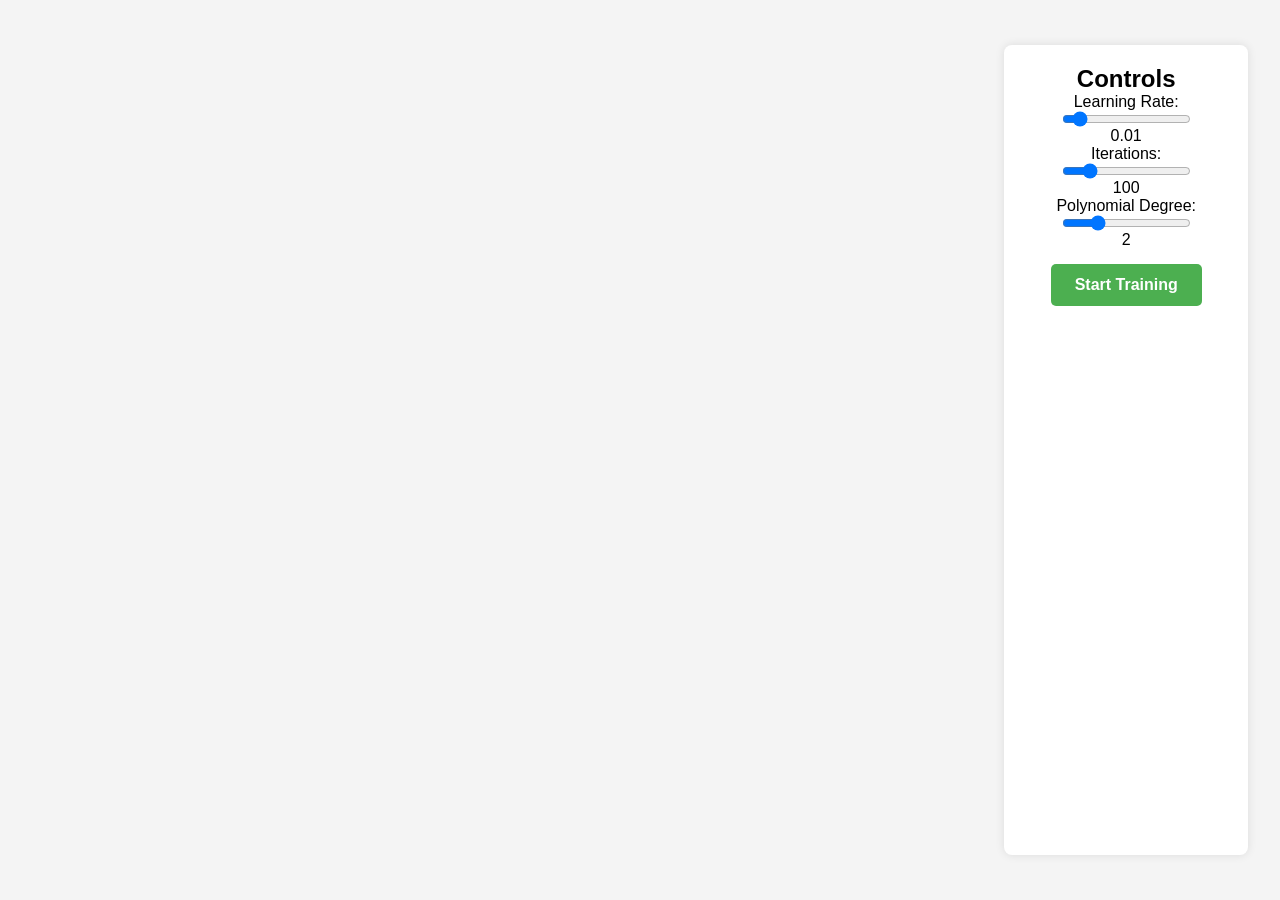
==== gradient_descent/index.html @ 8d64df2d "Added content for polynomial linear regression with gradient descent" ====
<!DOCTYPE html>
<html lang="en">
<head>
    <meta charset="UTF-8">
    <meta name="viewport" content="width=device-width, initial-scale=1.0">
    <title>Polynomial Regression with Gradient Descent</title>
    <script src="https://d3js.org/d3.v7.min.js"></script>
    <link rel="stylesheet" href="styles.css">
</head>
<body>
    <div class="container">
        <div id="dataPlot"></div>

        <div class="controls">
            <h2>Controls</h2>

            <label for="learningRate">Learning Rate:</label>
            <input type="range" id="learningRate" min="0.001" max="0.1" step="0.001" value="0.01">
            <span id="lrValue">0.01</span>

            <label for="iterations">Iterations:</label>
            <input type="range" id="iterations" min="10" max="500" step="10" value="100">
            <span id="iterValue">100</span>

            <label for="degree">Polynomial Degree:</label>
            <input type="range" id="degree" min="1" max="5" step="1" value="2">
            <span id="degreeValue">2</span>

            <button id="startButton">Start Training</button>
        </div>
    </div>

    <script src="script.js"></script>
</body>
</html>
---- gradient_descent/styles.css ----
* {
    box-sizing: border-box;
    margin: 0;
    padding: 0;
    font-family: Arial, sans-serif;
}

body {
    display: flex;
    justify-content: center;
    align-items: center;
    height: 100vh;
    background-color: #f4f4f4;
    overflow: hidden; /* Prevents scrolling issues */
}

.container {
    display: flex;
    width: 95%;
    max-width: 1400px;
    height: 90vh;
    gap: 20px;
}

.visualization {
    display: flex;
    justify-content: center;
    align-items: center;
    flex-grow: 2;
    min-width: 800px; /* Increased */
    min-height: 550px; /* Increased */
}

/* Adjust SVG size */
#dataPlot {
    width: 100%;
    height: 550px; /* Increased */
}

/* Controls on the Right */
.controls {
    display: flex;
    flex-direction: column;
    align-items: center;
    justify-content: flex-start;
    width: 300px;
    background: white;
    padding: 20px;
    border-radius: 8px;
    box-shadow: 0px 0px 10px rgba(0, 0, 0, 0.1);
}

/* Sliders placed correctly */
.slider-group {
    display: flex;
    flex-direction: column;
    align-items: center;
    width: 100%;
    margin-bottom: 15px;
}

.slider-group label {
    font-weight: bold;
    margin-bottom: 5px;
}

.slider-group input[type="range"] {
    width: 100%;
}

/* Button Styling */
button {
    margin-top: 15px;
    padding: 12px 24px;
    font-size: 16px;
    font-weight: bold;
    border: none;
    background-color: #4CAF50;
    color: white;
    cursor: pointer;
    border-radius: 5px;
    transition: background-color 0.2s ease-in-out;
}

button:hover {
    background-color: #45a049;
}

/* Responsive Fixes */
@media (max-width: 1100px) {
    .container {
        flex-direction: column;
        align-items: center;
        height: auto;
    }

    .visualization {
        min-width: 100%;
        min-height: 400px;
    }

    .controls {
        width: 100%;
        max-width: 400px;
    }
}
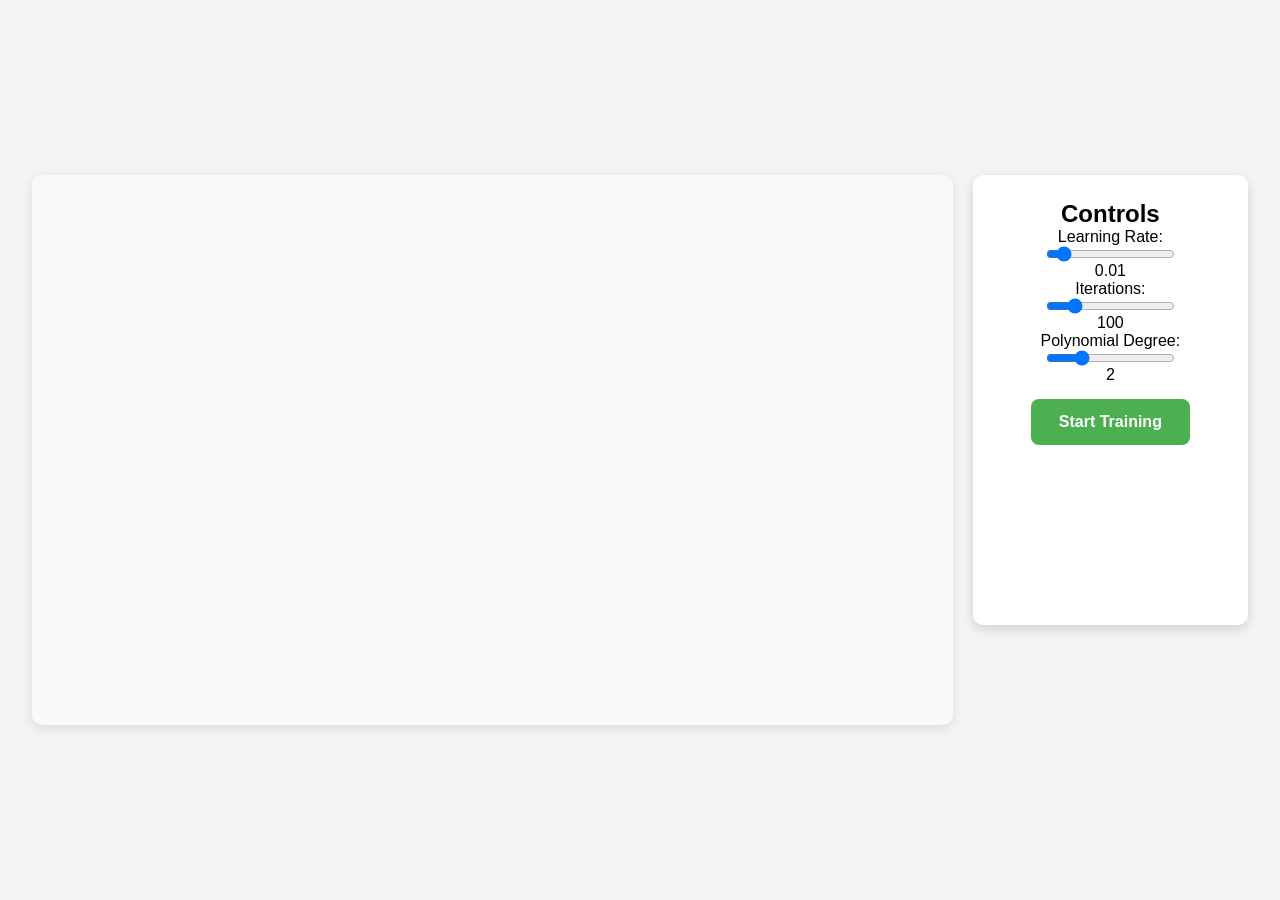
==== commit de4db279: "Added several features" ====
--- a/gradient_descent/index.html
+++ b/gradient_descent/index.html
@@ -9,7 +9,10 @@
 </head>
 <body>
     <div class="container">
-        <div id="dataPlot"></div>
+        <!-- Light-colored box for the graph -->
+        <div class="graph-container">
+            <div id="dataPlot"></div>
+        </div>
 
         <div class="controls">
             <h2>Controls</h2>
@@ -27,6 +30,7 @@
             <span id="degreeValue">2</span>
 
             <button id="startButton">Start Training</button>
+            <p id="statusMessage" style="margin-top: 10px; font-weight: bold; color: black;"></p>
         </div>
     </div>
 
--- a/gradient_descent/styles.css
+++ b/gradient_descent/styles.css
@@ -18,39 +18,53 @@
     display: flex;
     width: 95%;
     max-width: 1400px;
-    height: 90vh;
+    height: auto;
     gap: 20px;
+    align-items: flex-start; /* Aligns both graph and controls at the top */
 }
 
+/* Graph Container (Box Around Graph) */
+.graph-container {
+    display: flex;
+    justify-content: center;
+    align-items: center;
+    background-color: #f8f9fa; /* Light background */
+    border-radius: 10px;
+    box-shadow: 0px 4px 12px rgba(0, 0, 0, 0.1); /* Subtle shadow */
+    padding: 15px;
+    width: 100%;
+}
+
+/* Visualization Area */
 .visualization {
     display: flex;
     justify-content: center;
     align-items: center;
     flex-grow: 2;
-    min-width: 800px; /* Increased */
-    min-height: 550px; /* Increased */
+    min-width: 850px;
+    min-height: 580px;
 }
 
 /* Adjust SVG size */
 #dataPlot {
     width: 100%;
-    height: 550px; /* Increased */
+    height: 550px;
 }
 
-/* Controls on the Right */
+/* Controls Panel */
 .controls {
     display: flex;
     flex-direction: column;
     align-items: center;
     justify-content: flex-start;
-    width: 300px;
+    width: 350px;
     background: white;
-    padding: 20px;
-    border-radius: 8px;
-    box-shadow: 0px 0px 10px rgba(0, 0, 0, 0.1);
+    padding: 25px;
+    border-radius: 10px;
+    box-shadow: 0px 4px 12px rgba(0, 0, 0, 0.15);
+    min-height: 450px; /* Ensures same height as graph box */
 }
-
-/* Sliders placed correctly */
+/* Sliders */
 .slider-group {
     display: flex;
     flex-direction: column;
@@ -61,29 +75,68 @@
 
 .slider-group label {
     font-weight: bold;
-    margin-bottom: 5px;
+    margin-bottom: 8px;
+    font-size: 14px;
+    text-align: center;
 }
 
+/* Increased Slider Width & Thickness */
 .slider-group input[type="range"] {
     width: 100%;
+    height: 10px;
+    appearance: none;
+    background: #ddd;
+    border-radius: 5px;
+    outline: none;
+    transition: all 0.2s ease-in-out;
+}
+
+/* Customize Slider Thumb */
+.slider-group input[type="range"]::-webkit-slider-thumb {
+    appearance: none;
+    width: 20px;
+    height: 20px;
+    background: #007bff;
+    border-radius: 50%;
+    cursor: pointer;
+    transition: transform 0.2s ease-in-out;
+}
+
+.slider-group input[type="range"]::-moz-range-thumb {
+    width: 20px;
+    height: 20px;
+    background: #007bff;
+    border-radius: 50%;
+    cursor: pointer;
+    transition: transform 0.2s ease-in-out;
+}
+
+/* Add hover effect on slider */
+.slider-group input[type="range"]:hover::-webkit-slider-thumb {
+    transform: scale(1.2);
+}
+
+.slider-group input[type="range"]:hover::-moz-range-thumb {
+    transform: scale(1.2);
 }
 
 /* Button Styling */
 button {
     margin-top: 15px;
-    padding: 12px 24px;
+    padding: 14px 28px;
     font-size: 16px;
     font-weight: bold;
     border: none;
     background-color: #4CAF50;
     color: white;
     cursor: pointer;
-    border-radius: 5px;
-    transition: background-color 0.2s ease-in-out;
+    border-radius: 8px;
+    transition: background-color 0.3s ease-in-out, transform 0.2s ease-in-out;
 }
 
 button:hover {
     background-color: #45a049;
+    transform: scale(1.05);
 }
 
 /* Responsive Fixes */
@@ -104,3 +157,19 @@
         max-width: 400px;
     }
 }
+
+/* Graph Container (Light-colored box around graph) */
+.graph-container {
+    display: flex;
+    justify-content: center;
+    align-items: center;
+    background-color: #f8f9fa; /* Light background */
+    border-radius: 10px;
+    box-shadow: 0px 4px 12px rgba(0, 0, 0, 0.1); /* Subtle shadow */
+    padding: 15px;
+    flex-grow: 2; /* Makes it fill available space */
+    width: 100%;
+    height: auto; /* Ensure it doesn’t grow too much */
+    min-height: 450px; /* Matches controls height */
+    max-height: 550px; /* Prevents it from extending beyond controls */
+}
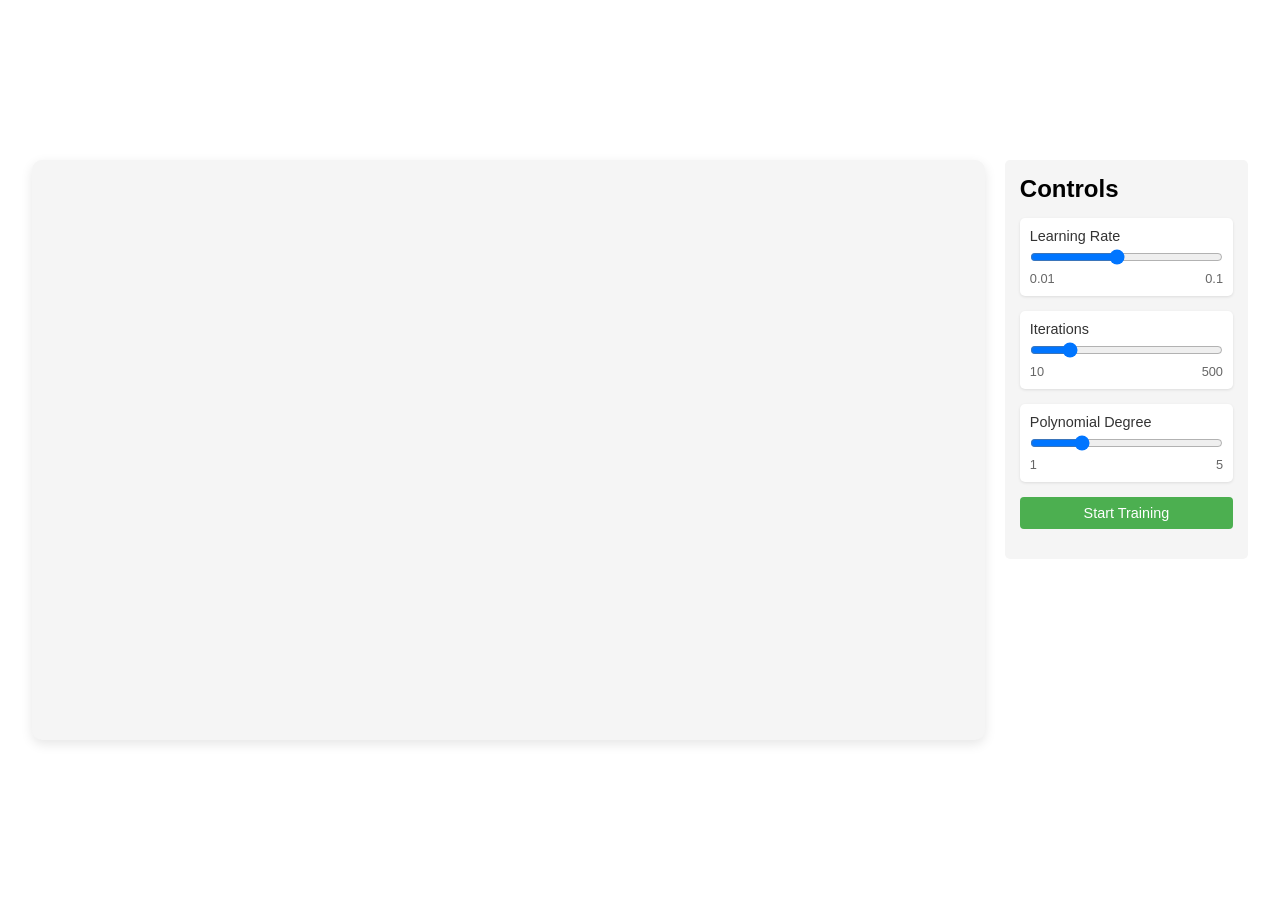
==== commit 92f0af1d: "Visual consistency with POC" ====
--- a/gradient_descent/index.html
+++ b/gradient_descent/index.html
@@ -14,24 +14,40 @@
             <div id="dataPlot"></div>
         </div>
 
-        <div class="controls">
+        <div class="controls-container">
             <h2>Controls</h2>
 
-            <label for="learningRate">Learning Rate:</label>
-            <input type="range" id="learningRate" min="0.001" max="0.1" step="0.001" value="0.01">
-            <span id="lrValue">0.01</span>
+            <div class="slider-group">
+                <div class="slider-label">Learning Rate</div>
+                <input type="range" id="learningRate" min="0.01" max="0.1" step="0.01" value="0.05">
+                <div class="range-values">
+                    <span>0.01</span>
+                    <span>0.1</span>
+                </div>
+            </div>
 
-            <label for="iterations">Iterations:</label>
-            <input type="range" id="iterations" min="10" max="500" step="10" value="100">
-            <span id="iterValue">100</span>
+            <div class="slider-group">
+                <div class="slider-label">Iterations</div>
+                <input type="range" id="iterations" min="10" max="500" step="10" value="100">
+                <div class="range-values">
+                    <span>10</span>
+                    <span>500</span>
+                </div>
+            </div>
 
-            <label for="degree">Polynomial Degree:</label>
-            <input type="range" id="degree" min="1" max="5" step="1" value="2">
-            <span id="degreeValue">2</span>
+            <div class="slider-group">
+                <div class="slider-label">Polynomial Degree</div>
+                <input type="range" id="degree" min="1" max="5" step="1" value="2">
+                <div class="range-values">
+                    <span>1</span>
+                    <span>5</span>
+                </div>
+            </div>
 
             <button id="startButton">Start Training</button>
-            <p id="statusMessage" style="margin-top: 10px; font-weight: bold; color: black;"></p>
+            <p id="statusMessage"></p>
         </div>
+
     </div>
 
     <script src="script.js"></script>
--- a/gradient_descent/styles.css
+++ b/gradient_descent/styles.css
@@ -2,7 +2,6 @@
     box-sizing: border-box;
     margin: 0;
     padding: 0;
-    font-family: Arial, sans-serif;
 }
 
 body {
@@ -10,8 +9,8 @@
     justify-content: center;
     align-items: center;
     height: 100vh;
-    background-color: #f4f4f4;
-    overflow: hidden; /* Prevents scrolling issues */
+    font-family: Arial, sans-serif;
+    overflow: hidden;
 }
 
 .container {
@@ -20,7 +19,7 @@
     max-width: 1400px;
     height: auto;
     gap: 20px;
-    align-items: flex-start; /* Aligns both graph and controls at the top */
+    align-items: flex-start;
 }
 
 /* Graph Container (Box Around Graph) */
@@ -28,9 +27,9 @@
     display: flex;
     justify-content: center;
     align-items: center;
-    background-color: #f8f9fa; /* Light background */
+    background: #f5f5f5;
     border-radius: 10px;
-    box-shadow: 0px 4px 12px rgba(0, 0, 0, 0.1); /* Subtle shadow */
+    box-shadow: 0px 4px 12px rgba(0, 0, 0, 0.1);
     padding: 15px;
     width: 100%;
 }
@@ -51,93 +50,72 @@
     height: 550px;
 }
 
-/* Controls Panel */
-.controls {
+/* Controls Container */
+.controls-container {
+    background: #f5f5f5;
+    padding: 15px;
+    border-radius: 5px;
     display: flex;
     flex-direction: column;
-    align-items: center;
-    justify-content: flex-start;
-    width: 350px;
-    background: white;
-    padding: 25px;
-    border-radius: 10px;
-    box-shadow: 0px 4px 12px rgba(0, 0, 0, 0.15);
-    min-height: 450px; /* Ensures same height as graph box */
-}
-/* Sliders */
-.slider-group {
-    display: flex;
-    flex-direction: column;
-    align-items: center;
-    width: 100%;
-    margin-bottom: 15px;
+    gap: 15px;
+    width: 25%;
 }
 
-.slider-group label {
-    font-weight: bold;
-    margin-bottom: 8px;
-    font-size: 14px;
-    text-align: center;
+
+/* Slider label */
+
+.slider-group {
+    background: white; /* Keep slider groups white for contrast */
+    padding: 10px;
+    border-radius: 5px;
+    box-shadow: 0 1px 3px rgba(0,0,0,0.1);
+    width: 100%;
 }
 
-/* Increased Slider Width & Thickness */
-.slider-group input[type="range"] {
+.slider {
     width: 100%;
-    height: 10px;
-    appearance: none;
-    background: #ddd;
-    border-radius: 5px;
-    outline: none;
-    transition: all 0.2s ease-in-out;
+    margin: 5px 0;
 }
 
-/* Customize Slider Thumb */
-.slider-group input[type="range"]::-webkit-slider-thumb {
-    appearance: none;
-    width: 20px;
-    height: 20px;
-    background: #007bff;
-    border-radius: 50%;
-    cursor: pointer;
-    transition: transform 0.2s ease-in-out;
+input[type="range"] {
+    width: 100%;
 }
 
-.slider-group input[type="range"]::-moz-range-thumb {
-    width: 20px;
-    height: 20px;
-    background: #007bff;
-    border-radius: 50%;
-    cursor: pointer;
-    transition: transform 0.2s ease-in-out;
+.slider-label {
+    font-size: 0.9em;
+    margin-bottom: 5px;
+    color: #333;
 }
 
-/* Add hover effect on slider */
-.slider-group input[type="range"]:hover::-webkit-slider-thumb {
-    transform: scale(1.2);
+.range-values {
+    display: flex;
+    justify-content: space-between;
+    font-size: 0.8em;
+    color: #666;
+    margin-top: 2px;
 }
 
-.slider-group input[type="range"]:hover::-moz-range-thumb {
-    transform: scale(1.2);
-}
 
 /* Button Styling */
 button {
-    margin-top: 15px;
-    padding: 14px 28px;
-    font-size: 16px;
-    font-weight: bold;
-    border: none;
     background-color: #4CAF50;
     color: white;
+    padding: 8px 20px;
+    border: none;
+    border-radius: 4px;
     cursor: pointer;
-    border-radius: 8px;
-    transition: background-color 0.3s ease-in-out, transform 0.2s ease-in-out;
+    font-size: 0.9em;
+    transition: background-color 0.3s;
 }
 
 button:hover {
     background-color: #45a049;
-    transform: scale(1.05);
 }
+
+button:active {
+    background-color: #3d8b40;
+}
+
 
 /* Responsive Fixes */
 @media (max-width: 1100px) {
@@ -158,18 +136,12 @@
     }
 }
 
-/* Graph Container (Light-colored box around graph) */
-.graph-container {
+/* Adjust other components to match */
+.visualization {
     display: flex;
     justify-content: center;
     align-items: center;
-    background-color: #f8f9fa; /* Light background */
-    border-radius: 10px;
-    box-shadow: 0px 4px 12px rgba(0, 0, 0, 0.1); /* Subtle shadow */
-    padding: 15px;
-    flex-grow: 2; /* Makes it fill available space */
-    width: 100%;
-    height: auto; /* Ensure it doesn’t grow too much */
-    min-height: 450px; /* Matches controls height */
-    max-height: 550px; /* Prevents it from extending beyond controls */
+    flex-grow: 2;
+    min-width: 850px;
+    min-height: 580px;
 }
